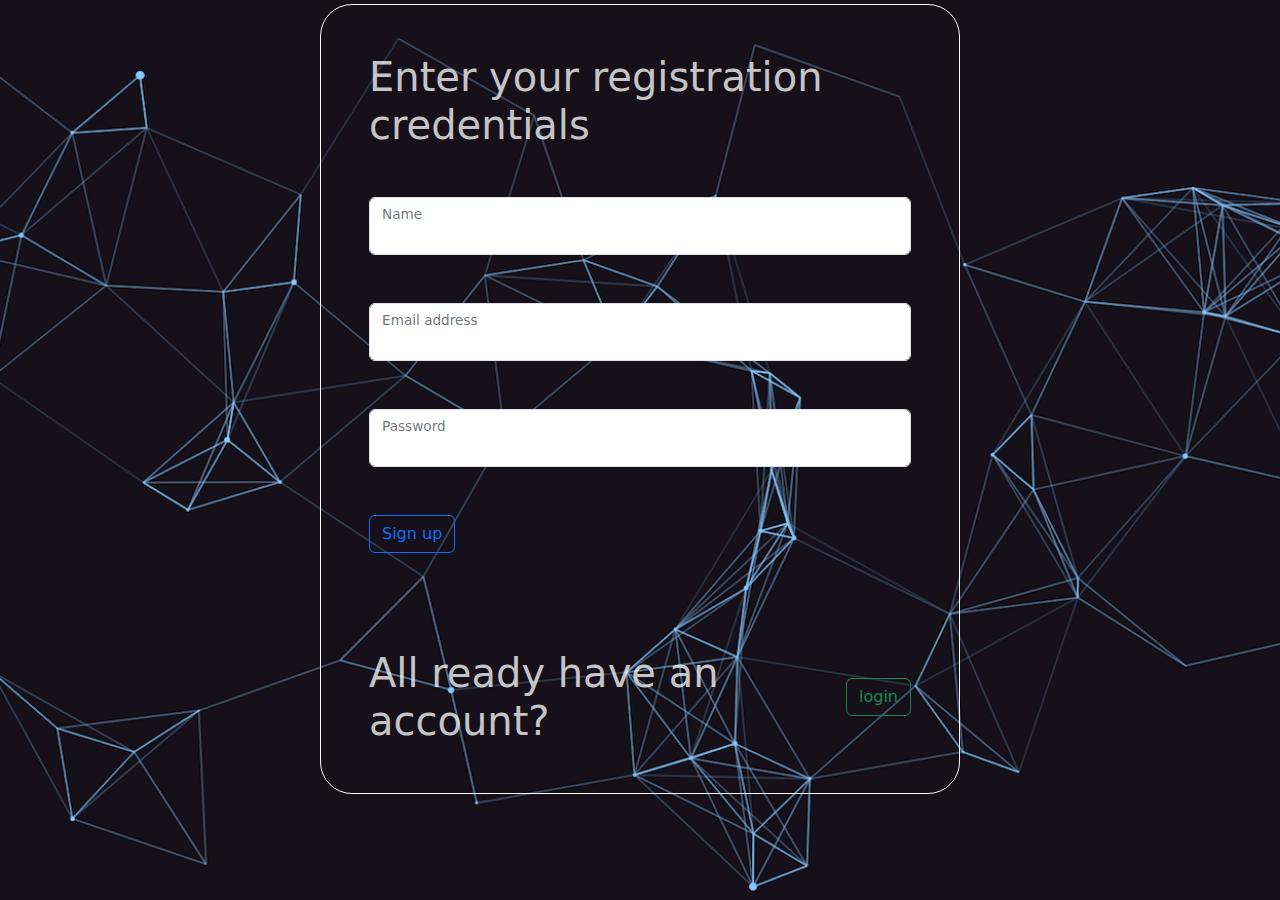
==== index.html @ e7a6ec4f "task" ====
<!DOCTYPE html>
<html lang="en">
<head>
    <meta charset="UTF-8">
    <meta name="viewport" content="width=device-width, initial-scale=1.0">
    <title>Smart Login System</title>
    <link rel="stylesheet" href="./css/bootstrap.min.css">
    <link rel="stylesheet" href="./css/main.css">
</head>
<body>

    <div class="w-50 mx-auto  border my-1 px-5 rounded-5 border-1 border-light">
<div class="inner">
        <h1 class=" my-5">Enter your registration credentials</h1>
        <form id="form" action="
        ">
        <div class="form-floating mb-5">
            <input type="text" class="form-control" id="userName" >
            <label for="userName">Name</label>
          </div>
        <div class="form-floating mb-5">
            <input type="email" class="form-control" id="userEmail" >
            <label for="userEmail">Email address</label>
          </div>
          <div class="form-floating">
            <input type="password" class="form-control" id="userPass">
            <label for="userPass">Password</label>
          </div>

          <div>
            <button id="signUp" type="button" class="btn btn-outline-primary my-5">Sign up</button>
            <div class="inner d-flex align-items-center my-5">
                <span class="display-6">All ready have an account?</span><button id="login" type="button" class=" ms-4 btn btn-outline-success">login</button>
            </div>

          </div>
       
          <div id="successALert" class="alert d-none alert-success" role="alert">
            Registration successful ! You can now log in.
          </div>
          <div id="dangerAlert" class="alert d-none  alert-danger" role="alert">
          This email is already registered. Please choose different one. 
          </div>
    </form>
</div>
    </div>
    <script src="./js/regiter.js"></script>
    <script src="./js/bootstrap.bundle.min.js"></script>
</body>
</html>
---- css/main.css ----
.profile
{
display:grid;
place-items: center;
}
body{
    background-image:url(../image.png);
    background-position: center center;
    background-size: cover;
    background-attachment: fixed;
    color:rgba(255, 255, 255, 0.776) !important;
}
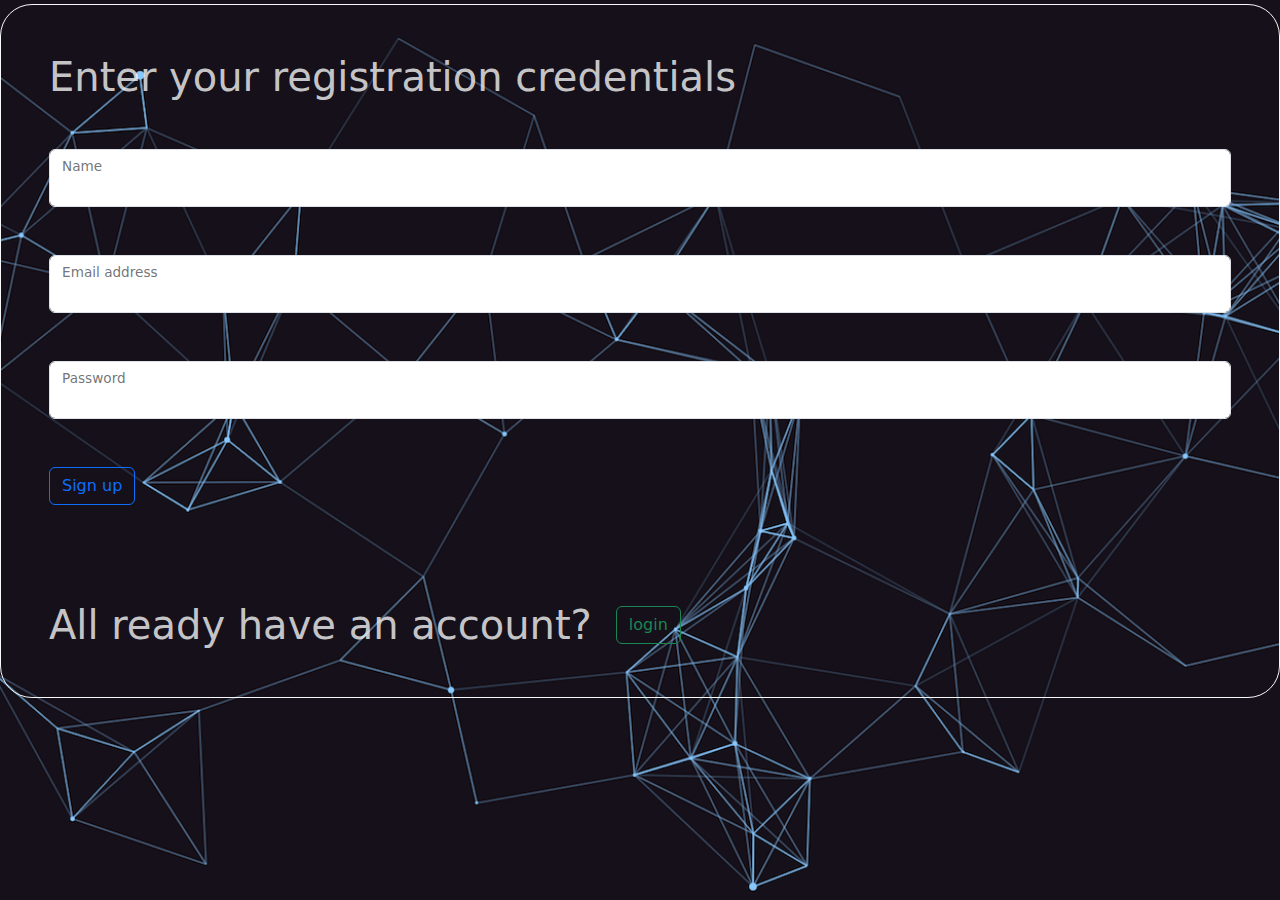
==== commit d45246d8: "final" ====
--- a/index.html
+++ b/index.html
@@ -9,7 +9,7 @@
 </head>
 <body>
 
-    <div class="w-50 mx-auto  border my-1 px-5 rounded-5 border-1 border-light">
+    <div class="  border my-1 px-5 rounded-5 border-1 border-light">
 <div class="inner">
         <h1 class=" my-5">Enter your registration credentials</h1>
         <form id="form" action="
